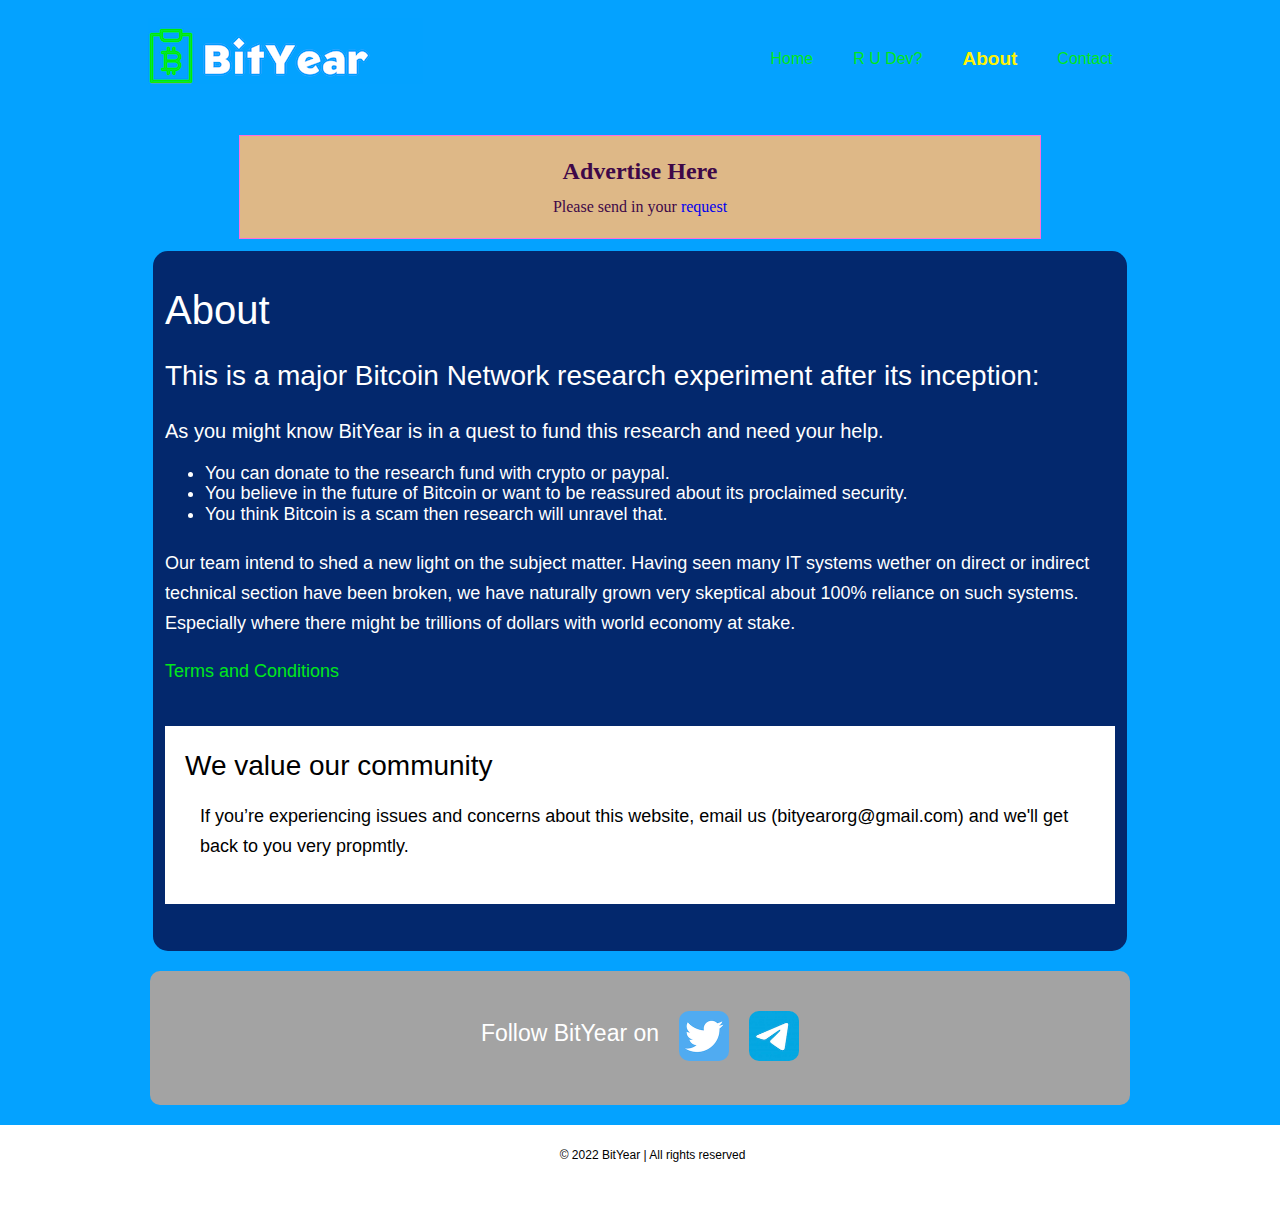
==== about.html @ 15f74026 "Add files via upload" ====
<!doctype html>
<html lang="en">
<head>
	<meta charset="UTF-8">
	<meta name="viewport" content="width=device-width, initial-scale=0.86, maximum-scale=5.0, minimum-scale=0.86">
	<title>BitYear | Bitcoin Riddle!</title>
	<link rel="stylesheet" href="style/main.css" type="text/css">
	<link rel="stylesheet" href="style/mobile.css" type="text/css">
	<script src="js/mobile.js" type="text/javascript"></script>
</head>
<body>
<div id="page">
	<div id="header">
		<div>
			<a href="index.html" class="logo"><img src="images/logo.png" alt="BitYear"></a>
			<ul id="navigation">
				<li>
					<a href="index.html">Home</a>
				</li>
				<li>
					<a href="dev.html">R U Dev?</a>
				</li>
				<li class="selected">
					<a href="about.html">About</a>
				</li>
				<li>
					<a href="contact.html">Contact</a>
				</li>
			</ul>
		</div>
	</div>
	<div id="advert">
		<div id="space" class="second">
			<h2>Advertise Here</h2>
			</br>
			<p>Please send in your <a href="contact.html">request</a>
		</div>
		</div>
		<div id="content">
			<div id="global" class="about">
					<h1>About</h1>
					<h2>This is a major Bitcoin Network research experiment after its inception:</h2>
					<h3>As you might know BitYear is in a quest to fund this research and need your help.</h3>
					<ul>
						<li>
						You can donate to the research fund with crypto or paypal.
						</li>
						<li>
							You believe in the future of Bitcoin or want to be reassured about its proclaimed security.
						</li>
						<li>
							You think Bitcoin is a scam then research will unravel that.
						</li>
					</ul>
						<p>Our team intend to shed a new light on the subject matter. Having seen many IT systems wether on direct or indirect technical 
							section have been broken, we have naturally grown very skeptical about 100% reliance on such systems. Especially where there 
							might be trillions of dollars with world economy at stake.</p>
							<p><a href="term.html">Terms and Conditions</a></p>
			<div id="value">
					<h2>We value our community</h2>
					<p>If you’re experiencing issues and concerns about this website,
						email us (bityearorg@gmail.com) and we'll get back to you very propmtly.</p>
			</div>
		</div>
		</div>
		<div id="footer">
			<div class="connect">
				<h1>Follow BitYear on</h1>
					<a href="https://twitter.com/bityearorg"><img src="images/twitter.png" class="twitter" alt="Twitter"></a>
					<a href="https://t.me/bityearorg"><img src="images/telegram.png" class="telegram" alt="Telegram"></a>
			</div>
		</div>
				<div class="footnote">
					<div>
						<p>&copy; 2022 BitYear | All rights reserved</p>
					</div>
				</div>
		</div>
	</body>
	</html>
---- style/main.css ----
/* BitYear */
html {
	line-height: 1.15; /* 1 */
	-webkit-text-size-adjust: 100%; /* 2 */
}
body {
	margin: 0;
}
main {
	display: block;
}
h1 {
	font-size: 2em;
	margin: 0.67em 0;
}

hr {
	box-sizing: content-box; /* 1 */
	height: 0; /* 1 */
	overflow: visible; /* 2 */
}
pre {
	font-family: monospace, monospace; /* 1 */
	font-size: 1em; /* 2 */
}
a {
	background-color: transparent;
}
abbr[title] {
	border-bottom: none; /* 1 */
	text-decoration: underline; /* 2 */
	text-decoration: underline dotted; /* 2 */
}
b,
strong {
	font-weight: bolder;
}
code,
kbd,
samp {
	font-family: monospace, monospace; /* 1 */
	font-size: 1em; /* 2 */
}
small {
	font-size: 80%;
}
sub,
sup {
	font-size: 75%;
	line-height: 0;
	position: relative;
	vertical-align: baseline;
}

sub {
	bottom: -0.25em;
}

sup {
	top: -0.5em;
}
img {
	border-style: none;
}
button,
input,
optgroup,
select,
textarea {
	font-family: inherit; /* 1 */
	font-size: 100%; /* 1 */
	line-height: 1.15; /* 1 */
	margin: 0; /* 2 */
}
button,
input {
	/* 1 */
	overflow: visible;
}
button,
select {
	/* 1 */
	text-transform: none;
}
button,
[type='button'],
[type='reset'],
[type='submit'] {
	-webkit-appearance: button;
}
button::-moz-focus-inner,
[type='button']::-moz-focus-inner,
[type='reset']::-moz-focus-inner,
[type='submit']::-moz-focus-inner {
	border-style: none;
	padding: 0;
}
button:-moz-focusring,
[type='button']:-moz-focusring,
[type='reset']:-moz-focusring,
[type='submit']:-moz-focusring {
	outline: 1px dotted ButtonText;
}
fieldset {
	padding: 0.35em 0.75em 0.625em;
}
legend {
	box-sizing: border-box; /* 1 */
	color: inherit; /* 2 */
	display: table; /* 1 */
	max-width: 100%; /* 1 */
	padding: 0; /* 3 */
	white-space: normal; /* 1 */
}
progress {
	vertical-align: baseline;
}
textarea {
	overflow: auto;
}
[type='checkbox'],
[type='radio'] {
	box-sizing: border-box; /* 1 */
	padding: 0; /* 2 */
}
[type='number']::-webkit-inner-spin-button,
[type='number']::-webkit-outer-spin-button {
	height: auto;
}
[type='search'] {
	-webkit-appearance: textfield; /* 1 */
	outline-offset: -2px; /* 2 */
}
[type='search']::-webkit-search-decoration {
	-webkit-appearance: none;
}
::-webkit-file-upload-button {
	-webkit-appearance: button; /* 1 */
	font: inherit; /* 2 */
}
details {
	display: block;
}
summary {
	display: list-item;
}
template {
	display: none;
}
[hidden] {
	display: none;
}
body {
	margin: 0;
	padding: 0;
	width: auto;
}
body #page {
	background: -moz-linear-gradient(top,  #04A2FF 0%, #04A2FF 100%); /* FF3.6-15 */
	background: -webkit-linear-gradient(top,  #04A2FF 0%,#04A2FF 100%); /* Chrome10-25,Safari5.1-6 */
	background: linear-gradient(to bottom,  #04A2FF 0%,#04A2FF 100%); /* W3C, IE10+, FF16+, Chrome26+, Opera12+, Safari7+ */
	filter: progid:DXImageTransform.Microsoft.gradient( startColorstr='#ff670f', endColorstr='#ff670f',GradientType=0 ); /* IE6-9 */
	margin: 0;
	padding: 0;
	width: 100%;

}
a {
	text-decoration: none;
	outline: none;
}
a:active {
	background: none;
}
/*-------------------------------------------FONTS---------------------------------------------*/
@font-face {
	font-family: 'helvetica';
	src: url('../fonts/helvetica.eot');
	src: url('../fonts/helvetica.woff') format('woff'), url('../fonts/helvetica.ttf') format('truetype'), url('../fonts/helvetica.svg') format('svg');
}
/*----------------------------------------header-styles---------------------------------------*/
#header {
	display: block;
	overflow: hidden;
	background-color: #04A2FF;
	margin: 0;
	padding: 18px 0px 5px 0px;
	width: auto;
}
#header div {
	margin: 0 auto;
	max-width: 985px;
	min-height: 100px;
	padding: 0;
}
#header div .logo {
	display: inline-block;
	float: left;
	margin: 0;
	padding: 0;
	width: 10%;
}
#header div ul {
	display: inline-block;
	float: right;
	list-style: none;
	margin: 0;
	padding: 7px 0px 0px 0px;
	width: auto;
}
#header div ul li {
	float: left;
	margin: 0;
	padding: 0;
	width: auto;
}
#header div ul li a {
	color: #01E81A;
	display: inline-block;
	font-family: helvetica;
	font-size: 16px;
	font-weight: normal;
	line-height: 68px;
	margin: 0;
	padding: 0 20px;
 	*padding: 0 20px; /* Needed for IE8 and old versions */
	text-align: center;
	width: auto;
}
#header div ul li a:hover {
	background-color: #04A2FF;
	color: #FFF304;
}
#header div ul li.selected a {
	color: #FFF304;
	font-size: 19px;
	font-weight: bold;
}
#header div ul li.menu {
	position: relative;
}
#header div ul li.menu ul {
	display: block;
	left: -99999px;
	list-style: none;
	margin: 0;
	padding: 0;
	top: 60px;
	width: 65px;
}
#header div ul li.menu:hover ul.primary {
	left: 31px;
}
#header div ul li.menu ul.primary.selected {
	left: 31px;
}
#header div ul li.menu:hover ul.secondary {
	left: -20px;
}
#header div ul li.menu ul.secondary.selected {
	left: -20px;
}
#header div ul li.menu ul li {
	margin: 0;
	padding: 0;
	width: auto;
}
#header div ul li.menu ul li a {
	background-color: #04A2FF;
	color: #ffffff;
	display: inline-block;
	font-family: helvetica;
	font-size: 18px;
	font-weight: normal;
	line-height: 60px;
	margin: 0;
	min-height: 60px;
	padding: 0 10px;
	text-align: center;
	width: 60px;
}
#header div ul li.menu ul.primary.selected li a, #header div ul li.menu ul.secondary.selected li a {
	background-color: #03286d;
	color: #a3a3a3;
}
/*----------------------------------------advert-styles---------------------------------------*/
#advert {
	margin: 0px auto;
	background-color: #04A2FF;
	padding: 0px;
	width: 100%;
}
#space { 
	background-color: #01E81A;
	border: solid 1px #ff6ddd;
	padding: 0px;
	margin: 0px auto 10px auto;
	max-width: 800px;
}
#space.first {
	background-color: lightblue;
	width: 90%;
	margin: 12px auto;
	padding: 15px 0px;
	text-align: center;
	color: #3E0848;
	line-height: 0px;
}
#space.second {
	background-color: burlywood;
	width: 90%;
	margin: 12px auto;
	padding: 15px 0px;
	text-align: center;
	color: #3E0848;
	line-height: 0px;
}
.advertise {
	font-family: helvetica;
	font-size: 14px;
	display: block;
	text-align: center;
}
/*----------------------------------------content-home-styles---------------------------------------*/
#content {
	display: block;
	overflow: hidden;
	margin: 0px;
	width: 100%;
}
#content h3{
	color: #FFFFFF;
	font-family: helvetica;
	font-size: 20px;
	font-weight: normal;
}
#global {
	background-color: #03286d;
	margin: 0 auto;
	max-width: 950px;
	padding: 12px;
	border-radius: 15px;
}
.term {
	background-color: #FFFFFF;
	color: #000000;
	font-family: helvetica;
	margin: 0 auto;
	max-width: 950px;
	padding: 20px;
	border-radius: 15px;
}
.home h1 {
	display: inline-block;
	overflow: visible;
	color: #ffffff;
	font-family: helvetica;
	font-size: 38px;
	font-weight: normal;
	vertical-align: middle;
	margin: 10px 0px 5px 0px;
}
#global a.more {
	font-size: 28px;
	vertical-align: middle;
	margin-left: 2px;
	text-decoration: none;
}

#global p {
	margin: 0px 0px 8px 0px;
	padding: 5px 0px;
	line-height: 30px;
	color: #ffffff;
	font-family: helvetica;
	font-size: 18px;
}
#global a {
	color: #01E81A;
	font-family: helvetica;
	font-size: 18px;
}
#global a:hover {
	color: #FFF304;
	text-decoration: underline;
}
/*----------------------------------------content-wallets-styles---------------------------------------*/
.wallet {
	list-style-type: none;
	color: #000000 !important;
	font-family: helvetica;
	background-color: #FFFFFF;
	padding: 5px 0px;
	font-size: 15px;
	margin: 0px !important;

}
.wallet li {
	list-style-type: none;
	padding: 0px 0px 10px 0px !important;
	margin: 0px;
}
.wallet ul {

	padding: 0px 0px 0px 5px;
}
/*----------------------------------------content-notice-styles---------------------------------------*/

.notice ul {
	list-style-type: none;
	color: #000000 !important;
	font-family: helvetica;
}
.notice {
	color: #000000 !important;
	background-color: #ffffff;
	padding: 15px !important;
	font-family: helvetica !important;
	max-width: auto;
}
.notice li {
	padding: 0px;
	color: #000000 !important;
}
.notice p {
	padding: 0px 0px 20px 0px !important;
	color: #000000 !important;
	font-size: 15px;
	font-family: helvetica;
}
.dev {
	padding: 20px 0px 10px 10px !important;
	color: #ffffff !important;
	font-family: helvetica !important;
}
.term li {
	list-style: upper-roman;
	padding: 12px 0px;
	line-height: 25px;
}

.green {
	color: #fb8d19;
}
#paypl {
 display: inline-block;
 vertical-align: middle;
 padding: 0px 10px 0px 0px;
	
}
.job {
	list-style-type: none;
	color: #000000 !important;
	padding: 0px;
	margin: 15px 0px 0px 10px;
	font-family: helvetica;
	font-size: 19px;
}
/*---------------------------------------- content-contact-styles---------------------------------------*/
#content.black {
	display: block;
	background-color: #03286d;
	width: 100%;
	overflow: hidden;
	margin: 0px;
}
#global.contactm {
	margin: 30px auto;
	background-color: #ffffff;
	font-family: helvetica;
	border-radius: 0px;
	color: #000000;
	max-width: 965px;
	padding: 25px;
	text-align: left;
}
#global.contactm h1 {
	display: block;
	font-size: 43px;
	font-weight: normal;
	line-height: 23px;
	padding: 0px;
	width: auto;
}
#global.contactm h2 {
	display: block;
	font-size: 30px;
	font-weight: normal;
	line-height: 23px;
	padding: 0px;
	width: auto;
}
#global.contactm h3 {
	display: block;
	color: #000;
	font-size: 20px;
	font-weight: normal;
	line-height: 23px;
	padding: 0px;
	width: auto;
}
#global.contactm ul {
	list-style-type: square;
	font-family: helvetica;
	font-size: 16px;
	font-weight: normal;
	line-height: 20px;
	padding: 0px 0px 0px 20px;
	width: auto;
}
#global.contactm p {
	font-family: helvetica;
	color: #000;
	font-size: 16px;
	font-weight: normal;
	line-height: 0px;
	padding: 0px 0px 8px 0px;
	width: auto;
}
.email {
	display: inline-block;
	vertical-align: middle;
	padding: 0px 10px 0px 0px;
	width: 80px;
	height: 80px;
	   
   }
.email1 {
	display: inline-block;
	vertical-align: middle;
	padding: 0px 10px 0px 0px;
	width: 80px;
	height: 80px;
	   
   }
   .contactm li {
	padding: 0px 0px 12px 0px;
   }

/*----------------------------------------content-contact-styles---------------------------------------*/
#global.about h1{
	display: block;
	overflow: visible;
	color: #FFFFFF;
	font-family: helvetica;
	font-weight: normal;
	line-height: 40px;
	font-size: 40px;
}
#global.about h2 {
	display: block;
	font-size: 28px;
	overflow: visible;
	color: #FFFFFF;
	font-family: helvetica;
	font-weight: normal;
	line-height: 40px;
}
.about ul {
	color: #FFFFFF;
	font-family: helvetica;
	font-size: 18px;
}
/*----------------------------------------wallets-styles---------------------------------------*/
.border {
	border: solid 1px #ffffff;
	padding: 5px;
	max-width: 935 px;
	margin: 0px 0px 5px 0;
	float: auto;
	height: auto;
}
.bdr {
	border: solid 1px #ffffff;
	padding: 0px 0px 6px 2px;
	width: 98%;
	margin: 0px 0px 10px 0px;
	float: left;
}
.outcome {
	list-style-type:decimal;
	color: #ffffff;
	font-family: helvetica;
	font-size: 18px;
	font-weight: normal;
	line-height: 25px;
}
/*----------------------------------------article-read-styles---------------------------------------*/
#value {
	background-color: #FFFFFF;
	width: auto;
	padding: 20px;
	color: #000000;
	font-family: helvetica;
	margin: 35px 0px;
}
#value p {
	padding: 15px;
	color: #000000;
}
#global #value h2 {
	margin: 0px;
	color: #000000;
}
.article p {
	color: #000000;
	font-family: helvetica;
	font-size: 16px;
	font-weight: normal;
	padding: 10px 20px 0px 20px;
	float: left;
	display: block;
	width: auto;
	text-align: left;
	line-height: 25px;   /* within paragraph */
	margin: 0px 0px 8px 0px;
}
.atitle h2 {
	color: #ff670f;
	font-family: helvetica;
	font-size: 24px;
	font-weight: normal;
	margin: 0 0 44px;
	padding: 0;
	text-align: left;
	width: auto;
}
section.read h3 {
	color: #A3A3A3;
	float: left;
	font-family: helvetica;
	font-size: 23px;
	font-weight: normal;
	line-height: 23px;
	margin: 96px 0 0;
 	*margin: 102px 0 0;/* Needed for IE8 and old versions */
	min-height: 27px;
	padding: 17px 0 10px;
	position: relative;
	text-align: left;
	width: 985px;
}
section.read ul {
	list-style: none outside none;
	margin: 0 0 -6px;
	overflow: hidden;
	padding: 0;
	width: auto;
}
section.read ul li:first-child {
	padding: 0;
}
section.read ul li {
	border: medium none;
	float: left;
	margin: 0;
	padding: 0;
	width: auto;
}
section.read ul li a {
	float: none;
	height: 156px;
	margin: 0;
	padding: 0;
}
section.read ul li a img {
	cursor: pointer;
	filter: alpha(opacity=100);/* Needed for IE8 and old versions */
	opacity: 1.0;
	margin: 0;
	padding: 0;
	width: auto;
}
#topMenu {
	width: 100%;
	text-align: center;
	position: fixed;
	background-color: black;
	color: white;
	left: 0px;
	top: 0px;
}
/*----------------------------------------footer-styles---------------------------------------*/
.footer {
	display: block;
	background-color: #000000;
	margin: 35px 0px 0px 0px;
	padding: 0;
	width: 100%;
}
#fcontent {
	background-color: #ffffff;
	color: #000000;
	font-family: 'helvetica';
	margin: 0px auto;
	padding: 10px;
	width: auto;
	max-width: 960px;
	border: solid 1px #a3a3a3;
}
#fcontent p {
	line-height: 25px;
	padding: 0px 25px 0px 25px;
}
#fcontent h1 {
	font-size: 28px;
	display: inline-block;
	float: left;
	width: 40%;
	font-weight: normal;
}
#fcontent h2 {
	font-size: 14px;
	display: inline-block;
	float: left;
	text-align: center;
	width: 35%;
	font-weight: normal;
}
#fcontent h3 {
	font-size: 12px;
	display: inline-block;
	float: right;
	text-align: center;
	width: 24%;
	font-weight: normal;
}
#fcontent a{
	text-decoration: underline;
	color: #ff670f;
}
.line{
	height: 1px;
	background-color: #ff670f;
	border: none;
	margin: 0px 0px 20px 0px;
	width: 100%;
}
/*----------------------------------------footer-styles---------------------------------------*/
#footer {
	margin: 0;
	padding: 0;
	width: 100%;
}
#footer .connect {
	display: flex;
	flex-direction: row;
	flex-wrap: wrap;
	justify-content: center;
	background-color: #a3a3a3;
	margin: 20px auto;
	overflow: hidden;
	padding: 40px 0px;
	max-width: 980px;
	border-radius: 10px;
}
#footer .connect h1 {
	display: inline;
	color: #FFFFFF;
	text-align: center;
	font-family: helvetica;
	font-size: 23px;
	font-weight: normal;
	line-height: 8px;
	margin: 0;
	padding: 18px 0px 0px 0px;
	text-align: right;
	width: auto;
}
#footer .connect a {
	display: inline;
	margin: 0px 0px 0px 20px;
	padding: 0;
	clear: both;
}
.footnote {
	background-color: #FFFFFF;
	margin: 0;
	min-height: 84px;
	overflow: hidden;
	padding: 0;
	width: 100%;
}
.footnote div {
	margin: 0 auto;
	overflow: hidden;
	padding: 24px 0px 0px 0px;
	max-width: 960px;
}
.footnote div p {
	color: #000000;
	display: block;
	font-family: helvetica;
	font-size: 12px;
	font-weight: normal;
	margin: 0 auto;
	padding: 0;
	text-align: center;
	width: 985px;
}
.twitter {
	border-radius: 20%;
	width: 50px;
	height: 50px;
}
.telegram {
	border-radius: 20%;
	width: 50px;
	height: 50px;
}
---- style/mobile.css ----
/* BitYear */
@media only screen and (min-width : 320px) and (max-width : 568px) {
	
}
@media only screen and (max-width : 568px) and (orientation : landscape) {
	
}
	@media only screen and (max-width : 918px) {
	#page {
		margin: 0;
		min-height: 1175px;
		padding: 0;
		width: 100%;
		z-index: 3;
	}
	#page.home {
		margin: 0;
		padding: 0;
		width: 100%;
	}  #page.home .body div {
			   background-color: #ffffff ;
			   margin: 0 auto;
			   max-width: 800px;
			   padding: 15px;
			   text-align: center;
			   border-radius: 8px;
		   }
		#page.home .header div, #page.home .body div, #page.home .footer div, #page.about .header div, #page .header div, #page.about .body div, #page.about .footer div, #page.about .section div {
		margin: 0 auto;
		max-width: none;
		overflow: hidden;
		padding: 5px;
		width: 95%;
	}
	#page.home .header div img.satellite{
		left: 2px;
	}
	#page.home .header div h1 {
		float: none;
		margin: 0;
		padding: 30% 0 10%;
		text-align: center;
		width: 100%;
	}
	#page.home .header div h2 {
		float: none;
		margin: 0;
		padding: 0 0 10% 0;
		text-align: center;
		width: 100%;
	}
	#page.home .header div a.more{
		float: none;
		margin:10px;
		z-index: 55;
	}
	#page.home .header div h3{
		margin: 106px 0 0;
		width: 100%;
	}
	#page.home .header div ul, #page.home .footer div ul, #page.home .footer div ul li ul {
		margin: 0;
		padding: 10% 0;
		width: 100%;
	}
	#page.home .header div ul li:first-child, #page.home .header div ul li {
		border: none;
		float: none;
		margin: 10% 0;
		width: 100%;
	}
	#page.home .header div ul li a{
		margin: 0 auto;
	}
	#page.home .header div ul li a img, #page .header div .article ul li a img {
		margin: 0 auto;
	}
	#page.home .body div h1, #page.home .body div p {
		width: 100%;
	}
	#page.home .footer div ul li:first-child, #page.home .footer div ul li, #page .header div .sidebar ul li ul {
		float: none;
		margin: 0 0 10%;
		padding: 0;
		width: 100%;
	}
	#page.home .footer div ul li h1, #page.home .footer div ul li ul li h1, #page.home .footer div ul li ul li span {
		float: none;
		text-align: center;
		width: 100%;
	}
	#page.home .footer div ul li a{
		height: 100%;
		width: 100%;
	}
	#page.home .footer div ul li a img{
		margin: 0 auto;
		width: 90%;
	}
	#page.home .footer div ul li a span {
		left: 46%;
		top: 39%;
	}
	#page.home .footer div ul li ul li:first-child, #page.home .footer div ul li ul li {
		width: 100%;
	}
	#page.home .footer div ul li ul li a.more{
		float: none;
		margin: 0 auto;
	}
	#page.home .footer div ul li ul li a {
		display: block;
		float: none;
		height: 90px;
		margin: 0 auto;
		padding: 0;
		width: 100px;
	}
	#page.about .header div h1, #page .header div h1, #page.about .header div h2, #page.about .header div p, #page.about .body div h2, #page.about .body div p, #page.about .footer div h2, #page.about .footer div p, #page.about .section div h2, #page.about .section div p, #page .header div ul li div h1, #page .header div ul li div p, #page .header div h2, #page .header div p, #page .header div .sidebar ul li h1, #page .header .contact h2 {
		float: none;
		text-align: center;
		width: 100%;
	}
	#page.about .body div img, #page.about .footer div img, #page .header div ul li a img, #page .header div ul li div a.more, #page .header div .article ul li a.more, #page .header div .sidebar ul li ul li a img, #page .header div .sidebar ul li a img {
		float: none;
		margin: 0 auto;
	}
	#page .header div ul, #page .header div .article ul, #page .header div .sidebar ul {
		max-width: none;
		padding: 0;
		width: 100%;
	}
	#page .header div ul li a, #page .header div .article ul li a, #page .header div .sidebar ul li a, #page .header div .sidebar ul li ul li a {
		float: none;
		height: auto;
		margin: 0 auto;
		width: auto;
	}
	#page .header div ul li div, #page .header div .article, #page .header div .sidebar {
		float: none;
		margin: 0;
		padding: 10% 0;
		width: 100%;
	}
	#page .header div .sidebar ul li ul li h2, #page .header div .sidebar ul li ul li span, #page .header div .article ul li h1, #page .header div .article ul li span, #page .header div .article ul li p, #page .header div .sidebar ul li h2, #page .header div .sidebar ul li span {
		float: none;
		padding: 2% 0 1%;
		text-align: center;
		width: 100%;
	}
	#page .header div form{
		width: 100%;
	}
	#page .header div form input, #page .header div form textarea {
		-webkit-appearance: none;
		border-radius: 0;
		margin: 0 auto 10%;
		width: 90%;
	}
	#page .header div form input#submit{
		-webkit-appearance: none;
		border-radius: 0;
		float: none;
		margin: 0 auto;
	}
	#footer{
		width: 100%;
	}
	#footer .connect{
		width: 100%;
	}
	#footer .connect div, #footer .footnote div {
		margin: 0 auto;
		padding: 10% 0;
		width: 95%;
	}
	#footer .connect div h1{
		float: none;
		font-size: 17px;
		line-height: 20px;
		margin: 0;
		padding: 0 0 10%;
		text-align: center;
		width: 100%
	}
	#footer .connect div div{
		float: none;
		margin: 0 auto;
		padding: 0;
		width: 210px;
	}
	#footer .connect div div a.facebook, #footer .connect div div a.twitter, #footer .connect div div a.googleplus, #footer .connect div div a.pinterest {
		margin: 0 10px;
	}
	#footer .footnote div p{
		width: 100%;
	}
	.footnote div p{
		max-width: 300px;
		margin: 0px auto;
		text-align: center;
	}
	#footer .connect {
		display: flex;
		flex-direction: row;
		flex-wrap: wrap;
		justify-content: center;
		background-color: #a3a3a3;
		margin: 20px auto;
		overflow: hidden;
		padding: 40px 0px;
		max-width: 90%;
		border-radius: 10px;
	}
	#space { 
		background-color: #01E81A;
		border: solid 1px #ff6ddd;
		padding: 0px;
		margin: 10px auto;
		max-width: 80%;
	}
	.wallet li {
		list-style-type: none;
		padding: 0px 0px 10px 0px;
		font-size: 7px;
	}
	.wallet {
		font-size: 8px;

	}
	.wallet li h4 {

		font-size: 14px;
	}
}
@media only screen and (max-width : 959px) {
	body #page {
		margin: 0;
		padding: 0;
		width: auto;
	}
	html {
		-webkit-text-size-adjust: none;
	}
	img {
		max-width: 100%;
	}
	body #page {
		margin: 0;
		overflow: hidden;
		padding: 0;
		width: auto;
	}
	#header {
		min-height: 100px;
		width: 100%;
	}
	#header div {
		margin: 0 auto;
		max-width: none;
		min-height: 100px;
		width: 95%;
	}
	#header div a.logo {
		display: block;
		float: left;
		height: 60px;
		margin: 0;
		padding: 0;
		width: 50%;
	}
	#header div span#mobile-navigation {
		background: transparent url(../images/mobile/mobile-menu.png) no-repeat;
		display: block;
		height: 50px;
		margin: 0;
		padding: 0 0 0 0;
		position: absolute;
		right: 3%;
		top: 14px;
		width: 50px;
		z-index: 999;
	}
	#header div > ul#navigation {
		background-image: none;
		background: #04A2FF;
		border: 1px solid #f1f2f2;
		border-radius: 0;
		display: none;
		float: none;
		height: auto;
		padding: 0;
		position: absolute;
		right: 3%;
		top: 64px;
		width: 40%;
		z-index: 1000;
	}
	#header div > ul#navigation > li {
		border-left: 0;
		border-top: 1px solid #f1f2f2;
		margin: 0;
		height: auto;
		padding: 0;
		position: relative;
		text-align: left;
		width: 100%;
	}
	#header div > ul#navigation > li:first-child {
		border-top: 0;
	}
	#header div > ul#navigation > li:hover {
		background-color: transparent;
	}
	#header div ul#navigation li a {
		border: none;
		color: #01E81A;
		display: block;
		font-family: Helvetica;
		font-size: 1.125em;
		font-weight: normal;
		height: 3em;
		line-height: 3.125em;
		min-height: 54px;
		padding: 0 10px;
		text-align: left;
		text-decoration: none;
		text-shadow: none;
		width: auto;
	}
	#header div .mobile-submenu {
		background: rgb(3, 40, 109) url(../images/mobile/mobile-expand.png) no-repeat center;
		border-left: 1px solid #f1f2f2;
		display: inline-block;
		height: 3.4em;
		position: absolute;
		right: 0;
		top: 0;
		width: 50px;
		z-index: 0;
	}
	#header div ul#navigation li ul {
		background: none;
		border-top: 1px solid #f1f2f2;
		padding: 0;
		position: static;
		right: 0;
		text-align: left;
		width: 100%;
		z-index: 999;
	}
	#header div ul#navigation li ul, #header div ul#navigation li:hover ul {
		display: none;
	}
	#header div ul#navigation li {
		height: auto;
		width: 100%;
		z-index: 40;
	}
	#header div ul#navigation li ul li {
		background: rgb(3, 40, 109);
		border-top: 1px solid #f1f2f2;
		display: block;
		height: auto;
		margin: 0;
		padding: 0;
		text-align: left;
		width: 100%;
	}
	#header div ul#navigation li ul li:first-child {
		border: none;
	}
	#header div ul#navigation li ul li a {
		background: rgb(3,40,109);
		color: #01E81A;
		padding-left: 20px;
		text-align: left;
		text-decoration: none;
		width: auto;
	}
	#header div ul#navigation li:hover a, #header div ul#navigation li.selected a, #header div ul#navigation li:hover ul li a, #header div ul#navigation li:hover ul li a:hover, #header div ul#navigation li ul li.selected a {
		display: block;
	}
	#header div ul#navigation li.selected > a {
		background: rgb(3, 40, 109);
		color: #FFF304;
		text-decoration: none;
		font-weight: bold;
	}
	#header div ul li.selected a, #header div ul li.selected a:hover, #header div ul li.menu ul#selected li.selected a {
		color: #01E81A;
		text-decoration: none;
	}
}
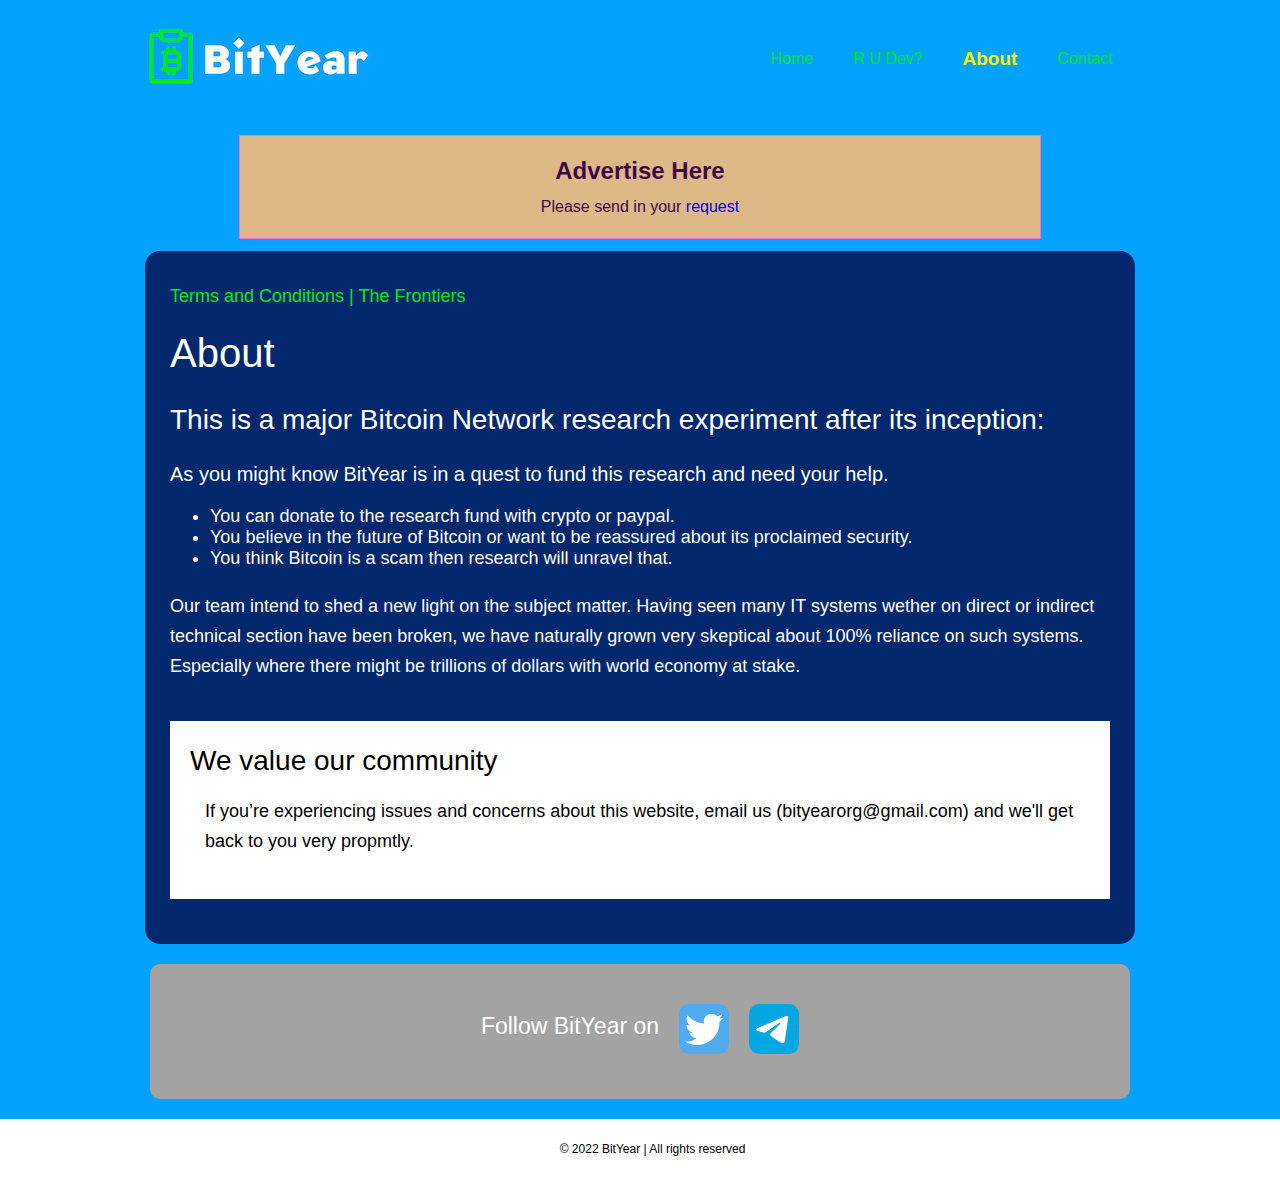
==== commit c0a105da: "Add files via upload" ====
--- a/about.html
+++ b/about.html
@@ -38,6 +38,9 @@
 		</div>
 		<div id="content">
 			<div id="global" class="about">
+				<div class="term">
+					<a href="term.html">Terms and Conditions</a></span><span class="grn"> | </span><span><a href="thefrontiers.html">The Frontiers</a></span>
+					</div>
 					<h1>About</h1>
 					<h2>This is a major Bitcoin Network research experiment after its inception:</h2>
 					<h3>As you might know BitYear is in a quest to fund this research and need your help.</h3>
@@ -55,7 +58,6 @@
 						<p>Our team intend to shed a new light on the subject matter. Having seen many IT systems wether on direct or indirect technical 
 							section have been broken, we have naturally grown very skeptical about 100% reliance on such systems. Especially where there 
 							might be trillions of dollars with world economy at stake.</p>
-							<p><a href="term.html">Terms and Conditions</a></p>
 			<div id="value">
 					<h2>We value our community</h2>
 					<p>If you’re experiencing issues and concerns about this website,
--- a/style/main.css
+++ b/style/main.css
@@ -5,6 +5,7 @@
 }
 body {
 	margin: 0;
+	font-family: Helvetica, Arial, sans-serif;
 }
 main {
 	display: block;
@@ -67,7 +68,7 @@
 optgroup,
 select,
 textarea {
-	font-family: inherit; /* 1 */
+	font-family: Helvetica, Arial, sans-serif; /* 1 */
 	font-size: 100%; /* 1 */
 	line-height: 1.15; /* 1 */
 	margin: 0; /* 2 */
@@ -154,6 +155,7 @@
 	margin: 0;
 	padding: 0;
 	width: auto;
+	font-family: Helvetica, Arial, sans-serif;
 }
 body #page {
 	background: -moz-linear-gradient(top,  #04A2FF 0%, #04A2FF 100%); /* FF3.6-15 */
@@ -174,7 +176,7 @@
 }
 /*-------------------------------------------FONTS---------------------------------------------*/
 @font-face {
-	font-family: 'helvetica';
+	font-family: 'Helvetica, Arial, sans-serif';
 	src: url('../fonts/helvetica.eot');
 	src: url('../fonts/helvetica.woff') format('woff'), url('../fonts/helvetica.ttf') format('truetype'), url('../fonts/helvetica.svg') format('svg');
 }
@@ -217,7 +219,7 @@
 #header div ul li a {
 	color: #01E81A;
 	display: inline-block;
-	font-family: helvetica;
+	font-family: Helvetica, Arial, sans-serif;
 	font-size: 16px;
 	font-weight: normal;
 	line-height: 68px;
@@ -269,7 +271,7 @@
 	background-color: #04A2FF;
 	color: #ffffff;
 	display: inline-block;
-	font-family: helvetica;
+	font-family: Helvetica, Arial, sans-serif;
 	font-size: 18px;
 	font-weight: normal;
 	line-height: 60px;
@@ -316,7 +318,7 @@
 	line-height: 0px;
 }
 .advertise {
-	font-family: helvetica;
+	font-family: Helvetica, Arial, sans-serif;
 	font-size: 14px;
 	display: block;
 	text-align: center;
@@ -330,21 +332,36 @@
 }
 #content h3{
 	color: #FFFFFF;
-	font-family: helvetica;
+	font-family: Helvetica, Arial, sans-serif;
 	font-size: 20px;
 	font-weight: normal;
 }
 #global {
 	background-color: #03286d;
 	margin: 0 auto;
+	max-width: 940px;
+	padding: 10px 25px;
+	border-radius: 15px;
+}
+.term {
+	color: #01E81A;
+	font-family: Helvetica, Arial, sans-serif;
+	margin: 0 auto;
 	max-width: 950px;
-	padding: 12px;
+	padding: 25px 0px 0px 0px;
 	border-radius: 15px;
-}
-.term {
+	font-size: 18px;
+}
+.term a {
+	color: #01E81A;
+}
+.term a:hover {
+	color: #FFF304;
+}
+.termtxt {
 	background-color: #FFFFFF;
 	color: #000000;
-	font-family: helvetica;
+	font-family: Helvetica, Arial, sans-serif;
 	margin: 0 auto;
 	max-width: 950px;
 	padding: 20px;
@@ -354,11 +371,11 @@
 	display: inline-block;
 	overflow: visible;
 	color: #ffffff;
-	font-family: helvetica;
-	font-size: 38px;
+	font-family: Helvetica, Arial, sans-serif;
+	font-size: 30px;
 	font-weight: normal;
 	vertical-align: middle;
-	margin: 10px 0px 5px 0px;
+	margin: 5px 0px 5px 0px;
 }
 #global a.more {
 	font-size: 28px;
@@ -372,12 +389,12 @@
 	padding: 5px 0px;
 	line-height: 30px;
 	color: #ffffff;
-	font-family: helvetica;
+	font-family: Helvetica, Arial, sans-serif;
 	font-size: 18px;
 }
 #global a {
 	color: #01E81A;
-	font-family: helvetica;
+	font-family: Helvetica, Arial, sans-serif;
 	font-size: 18px;
 }
 #global a:hover {
@@ -388,7 +405,7 @@
 .wallet {
 	list-style-type: none;
 	color: #000000 !important;
-	font-family: helvetica;
+	font-family: Helvetica, Arial, sans-serif;
 	background-color: #FFFFFF;
 	padding: 5px 0px;
 	font-size: 15px;
@@ -397,11 +414,10 @@
 }
 .wallet li {
 	list-style-type: none;
-	padding: 0px 0px 10px 0px !important;
+	padding: 0px 0px 10px 5px !important;
 	margin: 0px;
 }
 .wallet ul {
-
 	padding: 0px 0px 0px 5px;
 }
 /*----------------------------------------content-notice-styles---------------------------------------*/
@@ -409,13 +425,13 @@
 .notice ul {
 	list-style-type: none;
 	color: #000000 !important;
-	font-family: helvetica;
+	font-family: Helvetica, Arial, sans-serif;
 }
 .notice {
 	color: #000000 !important;
 	background-color: #ffffff;
 	padding: 15px !important;
-	font-family: helvetica !important;
+	font-family: Helvetica, Arial, sans-serif !important;
 	max-width: auto;
 }
 .notice li {
@@ -426,14 +442,14 @@
 	padding: 0px 0px 20px 0px !important;
 	color: #000000 !important;
 	font-size: 15px;
-	font-family: helvetica;
+	font-family: Helvetica, Arial, sans-serif;
 }
 .dev {
 	padding: 20px 0px 10px 10px !important;
 	color: #ffffff !important;
-	font-family: helvetica !important;
-}
-.term li {
+	font-family: Helvetica, Arial, sans-serif !important;
+}
+.termtxt li {
 	list-style: upper-roman;
 	padding: 12px 0px;
 	line-height: 25px;
@@ -453,7 +469,7 @@
 	color: #000000 !important;
 	padding: 0px;
 	margin: 15px 0px 0px 10px;
-	font-family: helvetica;
+	font-family: Helvetica, Arial, sans-serif;
 	font-size: 19px;
 }
 /*---------------------------------------- content-contact-styles---------------------------------------*/
@@ -467,7 +483,7 @@
 #global.contactm {
 	margin: 30px auto;
 	background-color: #ffffff;
-	font-family: helvetica;
+	font-family: Helvetica, Arial, sans-serif;
 	border-radius: 0px;
 	color: #000000;
 	max-width: 965px;
@@ -501,7 +517,7 @@
 }
 #global.contactm ul {
 	list-style-type: square;
-	font-family: helvetica;
+	font-family: Helvetica, Arial, sans-serif;
 	font-size: 16px;
 	font-weight: normal;
 	line-height: 20px;
@@ -509,7 +525,7 @@
 	width: auto;
 }
 #global.contactm p {
-	font-family: helvetica;
+	font-family: Helvetica, Arial, sans-serif;
 	color: #000;
 	font-size: 16px;
 	font-weight: normal;
@@ -542,7 +558,7 @@
 	display: block;
 	overflow: visible;
 	color: #FFFFFF;
-	font-family: helvetica;
+	font-family: Helvetica, Arial, sans-serif;
 	font-weight: normal;
 	line-height: 40px;
 	font-size: 40px;
@@ -552,13 +568,13 @@
 	font-size: 28px;
 	overflow: visible;
 	color: #FFFFFF;
-	font-family: helvetica;
+	font-family: Helvetica, Arial, sans-serif;
 	font-weight: normal;
 	line-height: 40px;
 }
 .about ul {
 	color: #FFFFFF;
-	font-family: helvetica;
+	font-family: Helvetica, Arial, sans-serif;
 	font-size: 18px;
 }
 /*----------------------------------------wallets-styles---------------------------------------*/
@@ -566,7 +582,7 @@
 	border: solid 1px #ffffff;
 	padding: 5px;
 	max-width: 935 px;
-	margin: 0px 0px 5px 0;
+	margin: 10px 0px 15px 0;
 	float: auto;
 	height: auto;
 }
@@ -580,7 +596,7 @@
 .outcome {
 	list-style-type:decimal;
 	color: #ffffff;
-	font-family: helvetica;
+	font-family: Helvetica, Arial, sans-serif;
 	font-size: 18px;
 	font-weight: normal;
 	line-height: 25px;
@@ -591,7 +607,7 @@
 	width: auto;
 	padding: 20px;
 	color: #000000;
-	font-family: helvetica;
+	font-family: Helvetica, Arial, sans-serif;
 	margin: 35px 0px;
 }
 #value p {
@@ -604,7 +620,7 @@
 }
 .article p {
 	color: #000000;
-	font-family: helvetica;
+	font-family: Helvetica, Arial, sans-serif;
 	font-size: 16px;
 	font-weight: normal;
 	padding: 10px 20px 0px 20px;
@@ -617,7 +633,7 @@
 }
 .atitle h2 {
 	color: #ff670f;
-	font-family: helvetica;
+	font-family: Helvetica, Arial, sans-serif;
 	font-size: 24px;
 	font-weight: normal;
 	margin: 0 0 44px;
@@ -628,7 +644,7 @@
 section.read h3 {
 	color: #A3A3A3;
 	float: left;
-	font-family: helvetica;
+	font-family: Helvetica, Arial, sans-serif;
 	font-size: 23px;
 	font-weight: normal;
 	line-height: 23px;
@@ -675,8 +691,8 @@
 	width: 100%;
 	text-align: center;
 	position: fixed;
-	background-color: black;
-	color: white;
+	background-color: #000000;
+	color: #ffffff;
 	left: 0px;
 	top: 0px;
 }
@@ -691,7 +707,7 @@
 #fcontent {
 	background-color: #ffffff;
 	color: #000000;
-	font-family: 'helvetica';
+	font-family: Helvetica, Arial, sans-serif;
 	margin: 0px auto;
 	padding: 10px;
 	width: auto;
@@ -703,11 +719,12 @@
 	padding: 0px 25px 0px 25px;
 }
 #fcontent h1 {
-	font-size: 28px;
+	font-size: 25px;
 	display: inline-block;
 	float: left;
-	width: 40%;
-	font-weight: normal;
+	width: 100%;
+	font-weight: normal;
+	padding: 0px 0px 0px 20px;
 }
 #fcontent h2 {
 	font-size: 14px;
@@ -735,6 +752,25 @@
 	border: none;
 	margin: 0px 0px 20px 0px;
 	width: 100%;
+}
+.stext {
+	font-size: 12px !important;
+	color: #ffffff;
+	padding: 20px !important;
+	font-family: Helvetica, Arial, sans-serif;
+}
+.search {
+padding: 20px;
+font-size: 18px;
+font-family: Helvetica, Arial, sans-serif;
+}
+.search button {
+	padding: 10px 9px 9px 9px;
+	font-size: 16px;
+	font-family: Helvetica, Arial, sans-serif;
+}
+.search input {
+	padding: 6px;
 }
 /*----------------------------------------footer-styles---------------------------------------*/
 #footer {
@@ -758,7 +794,7 @@
 	display: inline;
 	color: #FFFFFF;
 	text-align: center;
-	font-family: helvetica;
+	font-family: Helvetica, Arial, sans-serif;
 	font-size: 23px;
 	font-weight: normal;
 	line-height: 8px;
@@ -790,7 +826,7 @@
 .footnote div p {
 	color: #000000;
 	display: block;
-	font-family: helvetica;
+	font-family: Helvetica, Arial, sans-serif;
 	font-size: 12px;
 	font-weight: normal;
 	margin: 0 auto;
